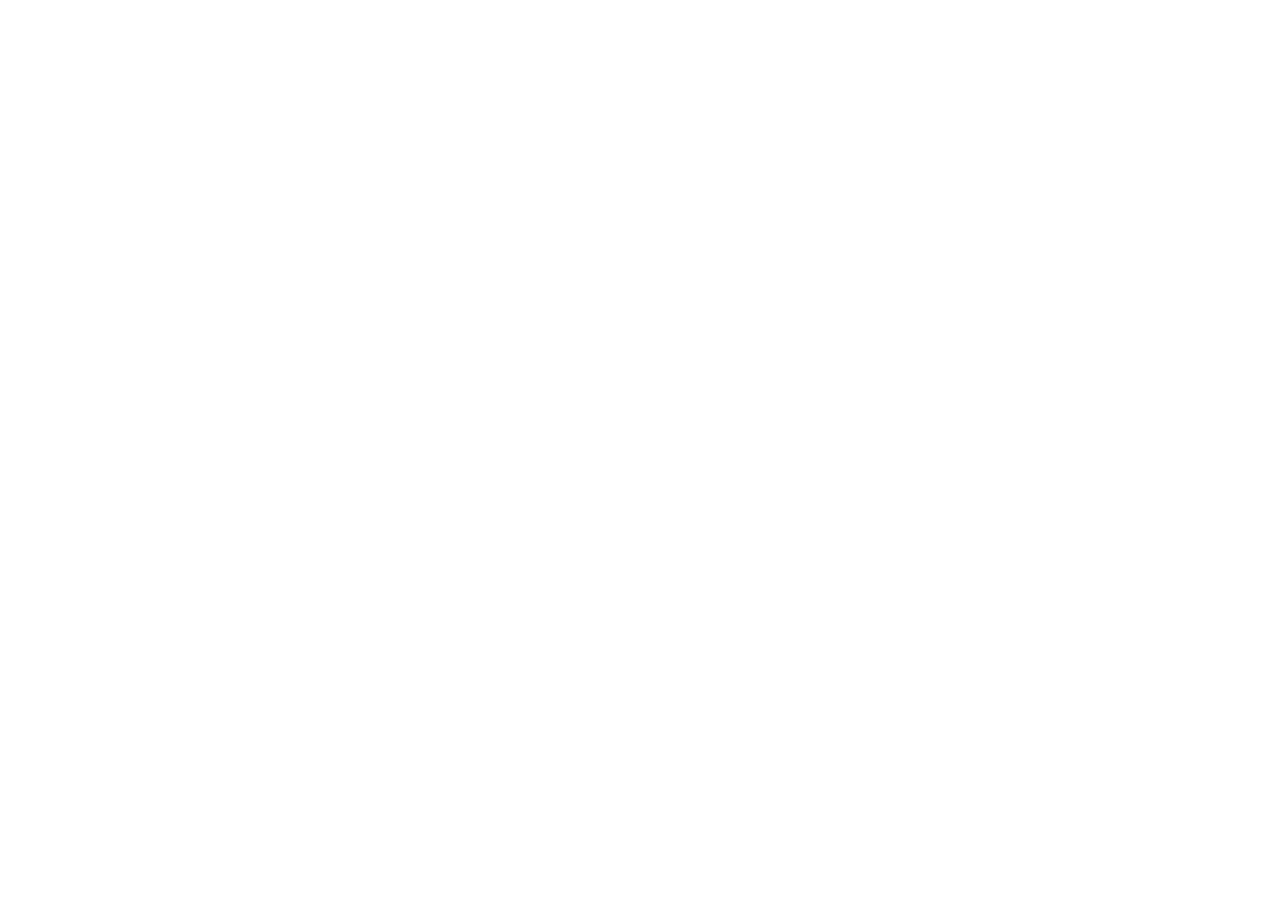
==== index.html @ 19089bc3 "Criação da página principal" ====
<!DOCTYPE html>
<html lang="pt-br">
<head>
    <meta charset="UTF-8">
    <meta name="viewport" content="width=device-width, initial-scale=1.0">
    <link rel="shortcut icon" href="favicon.ico" type="image/x-icon">
    <title>Projeto Redes Sociais</title>
</head>
<body>
    
</body>
</html>
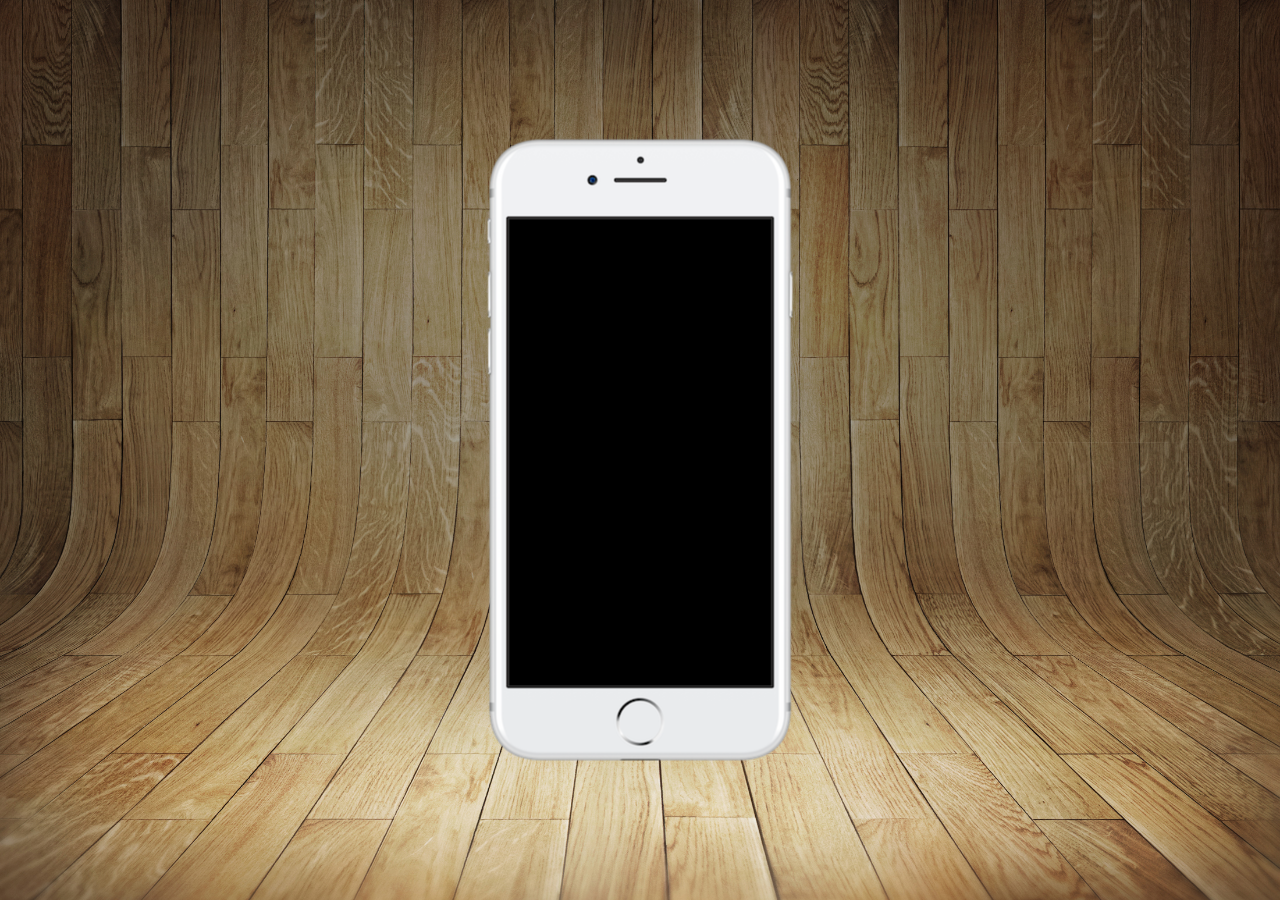
==== commit b4158bbd: "Estrutura inicial da tela principal" ====
--- a/index.html
+++ b/index.html
@@ -4,9 +4,19 @@
     <meta charset="UTF-8">
     <meta name="viewport" content="width=device-width, initial-scale=1.0">
     <link rel="shortcut icon" href="favicon.ico" type="image/x-icon">
+    <link rel="stylesheet" href="estilos/style.css">
     <title>Projeto Redes Sociais</title>
 </head>
 <body>
+    <main>
+        <section id="telefone">
+
+        </section>
+
+        <section id="redes-sociais">
+
+        </section>
+    </main>
     
 </body>
 </html>
--- a/estilos/style.css
+++ b/estilos/style.css
@@ -0,0 +1,37 @@
+@charset "UTF-08";
+
+* {
+    margin: 0px;
+    padding: 0px;
+    font-family: Arial, Helvetica, sans-serif;
+}
+
+html, body {
+    height: 100vh;
+    width: 100vw;
+    background-color: black;
+}
+
+body{
+    background: url(../imagens/fundo-madeira.jpg) no-repeat top center;
+    background-size: cover;
+    background-attachment: fixed;
+}
+
+main{
+    position: relative;
+    height: 100vh;
+}
+
+section#telefone {
+    position: absolute;
+    top: 50%;
+    left: 50%;
+
+    transform: translate(-50%, -50%);
+
+    height: 627px;
+    width: 311px;
+
+    background: url(../imagens/frame-iphone.png) no-repeat;
+}
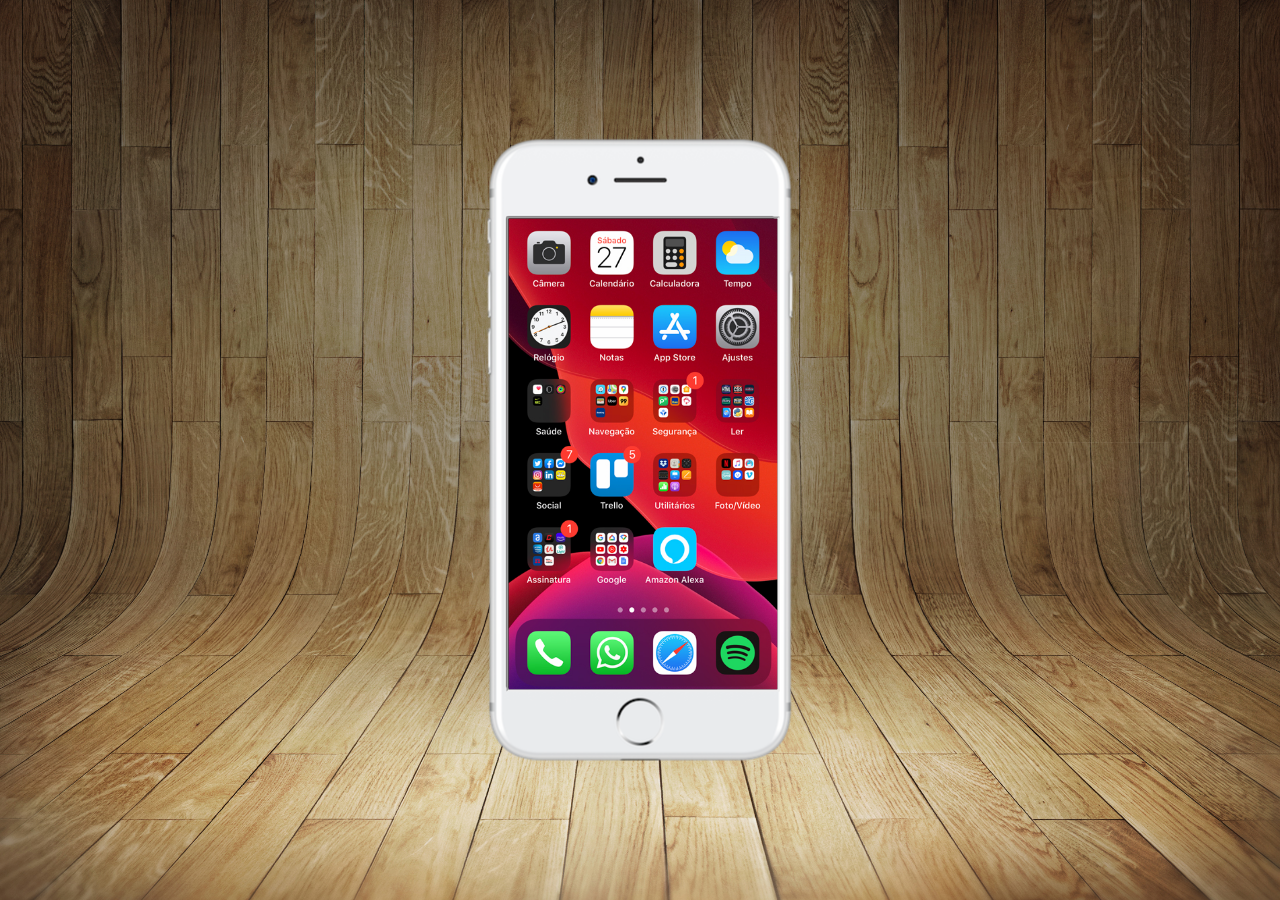
==== commit a955c16e: "Criação da tela Home" ====
--- a/index.html
+++ b/index.html
@@ -10,7 +10,9 @@
 <body>
     <main>
         <section id="telefone">
-
+            <iframe src="home.html" name="tela" id="tela">
+                <p>Seu navegador não é compatível com o conteúdo!</p>
+            </iframe>
         </section>
 
         <section id="redes-sociais">
--- a/estilos/style.css
+++ b/estilos/style.css
@@ -34,4 +34,13 @@
     width: 311px;
 
     background: url(../imagens/frame-iphone.png) no-repeat;
+}
+
+iframe#tela{
+    position: relative;
+    top: 80px;
+    left: 22px;
+
+    width: 269px;
+    height: 471px;
 }
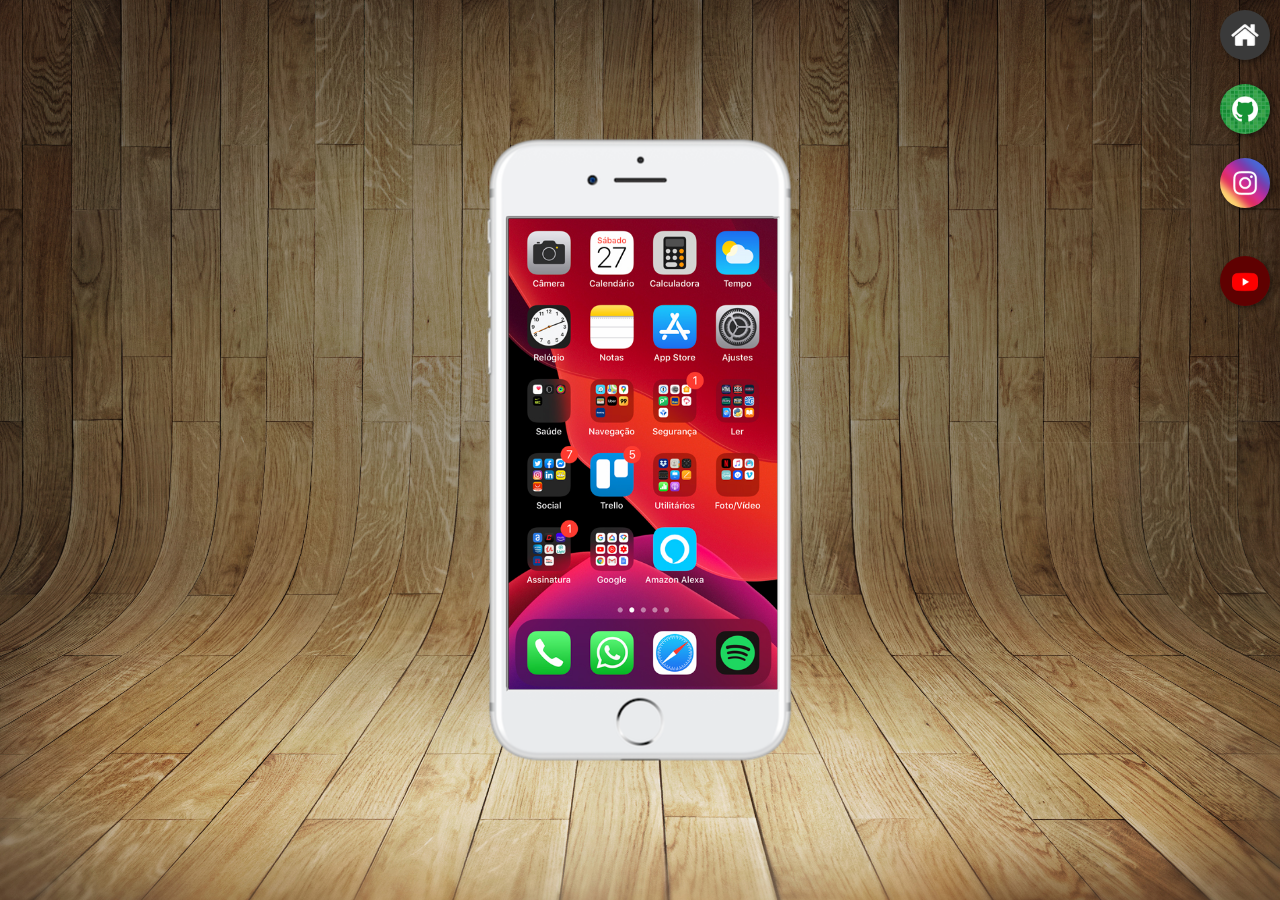
==== commit 73d35e2c: "Criação dos botões laterais" ====
--- a/index.html
+++ b/index.html
@@ -16,7 +16,12 @@
         </section>
 
         <section id="redes-sociais">
-
+            <a href="#" target="tela"><img src="imagens/logo-home.jpg" alt=""></a> <br>
+            <a href="#" target="tela"><img src="imagens/logo-github.jpg" alt=""></a> <br>
+            <a href="#" target="tela"><img src="imagens/logo-instagram.jpg" alt=""></a> <br>
+            <a href="#" target="tela"><img src="imagens/logo-twitter.jpg" alt=""></a> <br>
+            <a href="#" target="tela"><img src="imagens/logo-youtube.jpg" alt=""></a> <br>
+            <a href="#" target="tela"><img src="imagens/logo-facebook.jpg" alt=""></a>
         </section>
     </main>
     
--- a/estilos/style.css
+++ b/estilos/style.css
@@ -40,7 +40,26 @@
     position: relative;
     top: 80px;
     left: 22px;
-
     width: 269px;
     height: 471px;
+}
+
+section#redes-sociais{
+    text-align: right;
+}
+
+section#redes-sociais img{
+    width: 50px;
+    margin: 10px;
+    border-radius: 50%;
+    box-shadow: 2px 2px 5px rgba(0, 0, 0, 0.450);
+    box-sizing: border-box;
+}
+
+section#redes-sociais img:hover{
+    border: 2px solid white;
+    transform: translate(-2px, -2px);
+    box-shadow: 5px 5px 10px rgba(0, 0, 0, 0.450);
+
+    transition: transform 0.3s;
 }
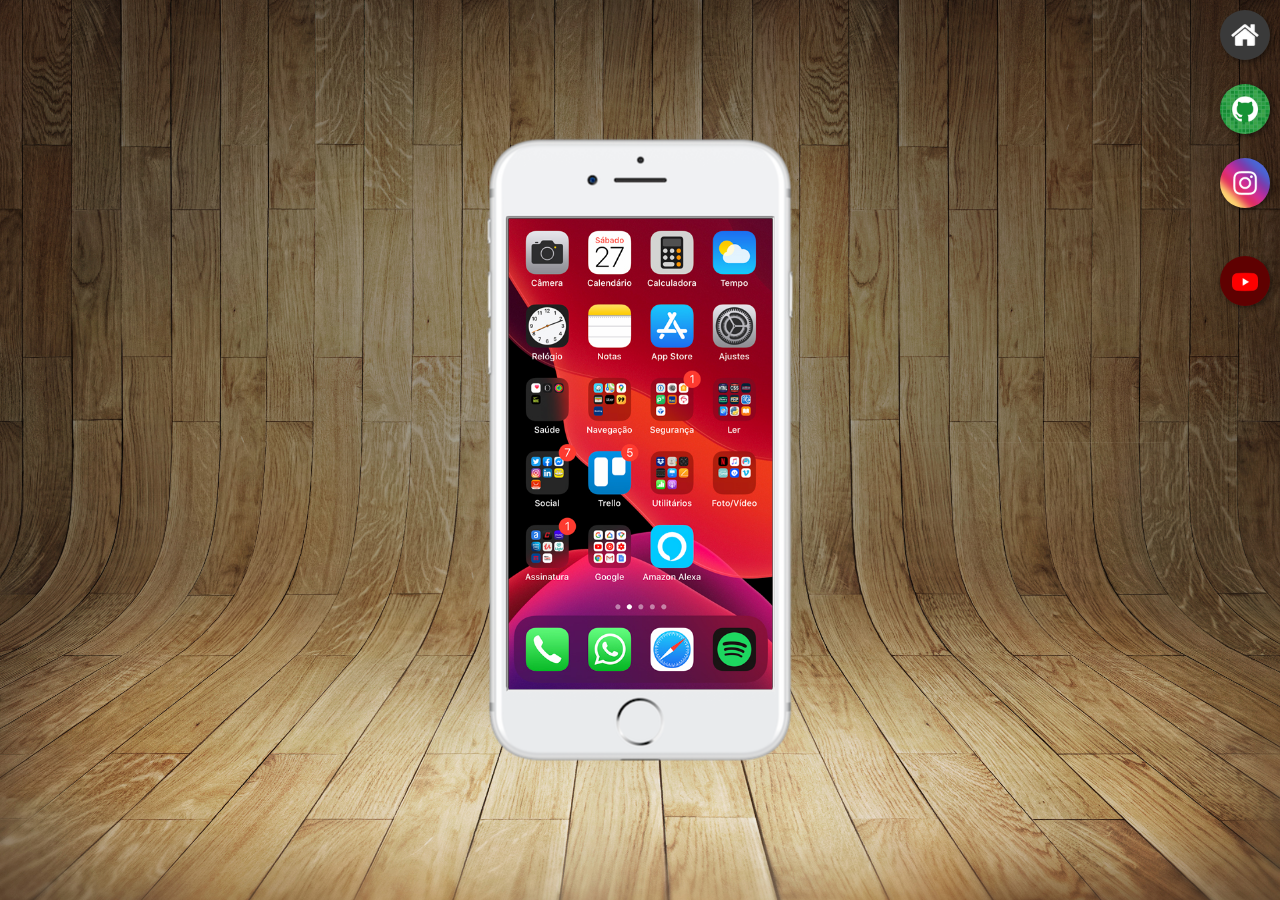
==== commit 7f877e2f: "Criação das telas das redes sociais" ====
--- a/index.html
+++ b/index.html
@@ -16,12 +16,12 @@
         </section>
 
         <section id="redes-sociais">
-            <a href="#" target="tela"><img src="imagens/logo-home.jpg" alt=""></a> <br>
-            <a href="#" target="tela"><img src="imagens/logo-github.jpg" alt=""></a> <br>
-            <a href="#" target="tela"><img src="imagens/logo-instagram.jpg" alt=""></a> <br>
-            <a href="#" target="tela"><img src="imagens/logo-twitter.jpg" alt=""></a> <br>
-            <a href="#" target="tela"><img src="imagens/logo-youtube.jpg" alt=""></a> <br>
-            <a href="#" target="tela"><img src="imagens/logo-facebook.jpg" alt=""></a>
+            <a href="home.html" target="tela"><img src="imagens/logo-home.jpg" alt=""></a> <br>
+            <a href="github.html" target="tela"><img src="imagens/logo-github.jpg" alt=""></a> <br>
+            <a href="instagram.html" target="tela"><img src="imagens/logo-instagram.jpg" alt=""></a> <br>
+            <a href="twitter.html" target="tela"><img src="imagens/logo-twitter.jpg" alt=""></a> <br>
+            <a href="youtube.html" target="tela"><img src="imagens/logo-youtube.jpg" alt=""></a> <br>
+            <a href="facebook.html" target="tela"><img src="imagens/logo-facebook.jpg" alt=""></a>
         </section>
     </main>
     
--- a/estilos/style.css
+++ b/estilos/style.css
@@ -40,7 +40,7 @@
     position: relative;
     top: 80px;
     left: 22px;
-    width: 269px;
+    width: 264px;
     height: 471px;
 }
 
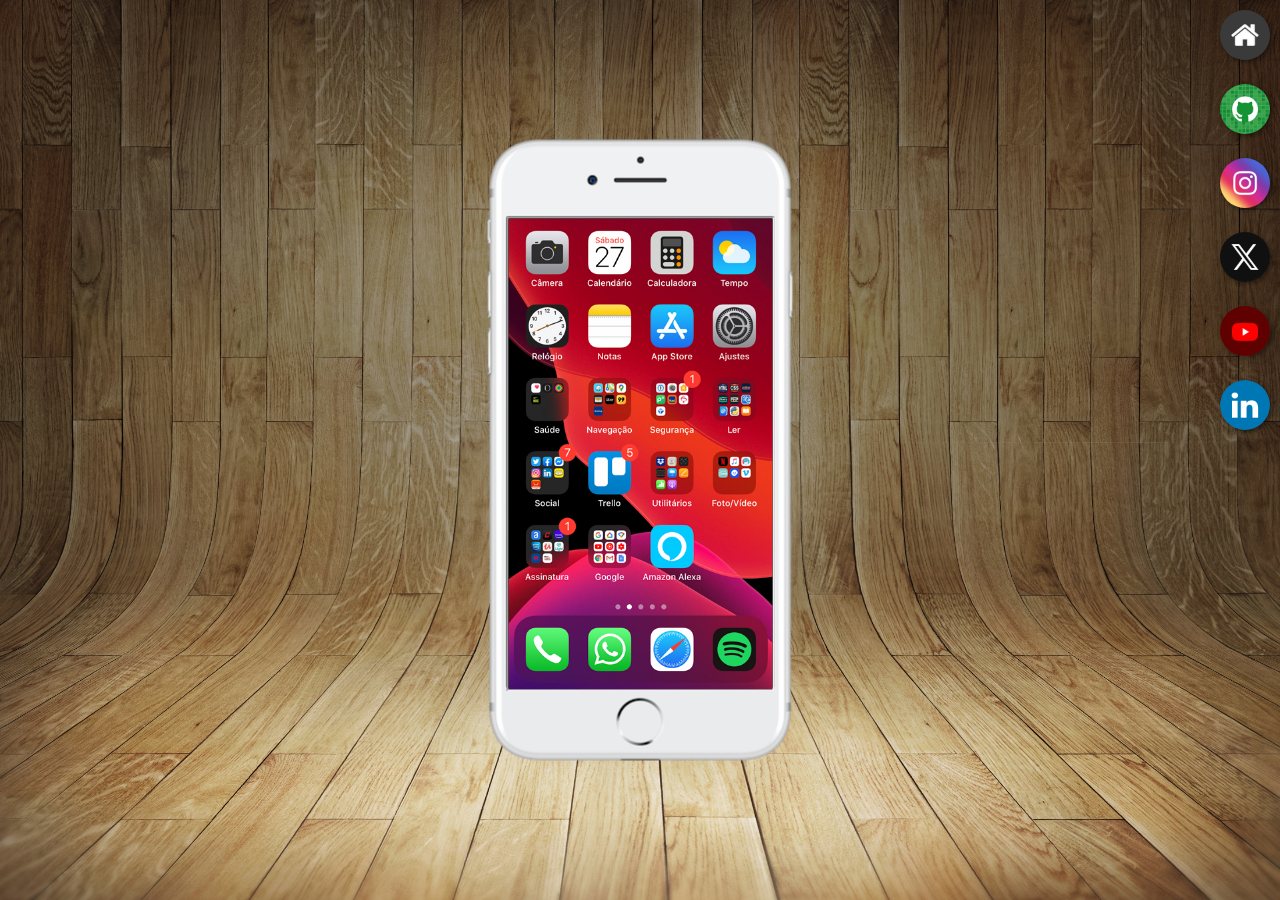
==== commit 7a3dea8e: "Atualização do projeto para as minhas redes sociais" ====
--- a/index.html
+++ b/index.html
@@ -19,9 +19,9 @@
             <a href="home.html" target="tela"><img src="imagens/logo-home.jpg" alt=""></a> <br>
             <a href="github.html" target="tela"><img src="imagens/logo-github.jpg" alt=""></a> <br>
             <a href="instagram.html" target="tela"><img src="imagens/logo-instagram.jpg" alt=""></a> <br>
-            <a href="twitter.html" target="tela"><img src="imagens/logo-twitter.jpg" alt=""></a> <br>
+            <a href="x.html" target="tela"><img src="imagens/logo-x.jpg" alt=""></a> <br>
             <a href="youtube.html" target="tela"><img src="imagens/logo-youtube.jpg" alt=""></a> <br>
-            <a href="facebook.html" target="tela"><img src="imagens/logo-facebook.jpg" alt=""></a>
+            <a href="linkedin.html" target="tela"><img src="imagens/logo-linkedin.png" alt=""></a>
         </section>
     </main>
     
